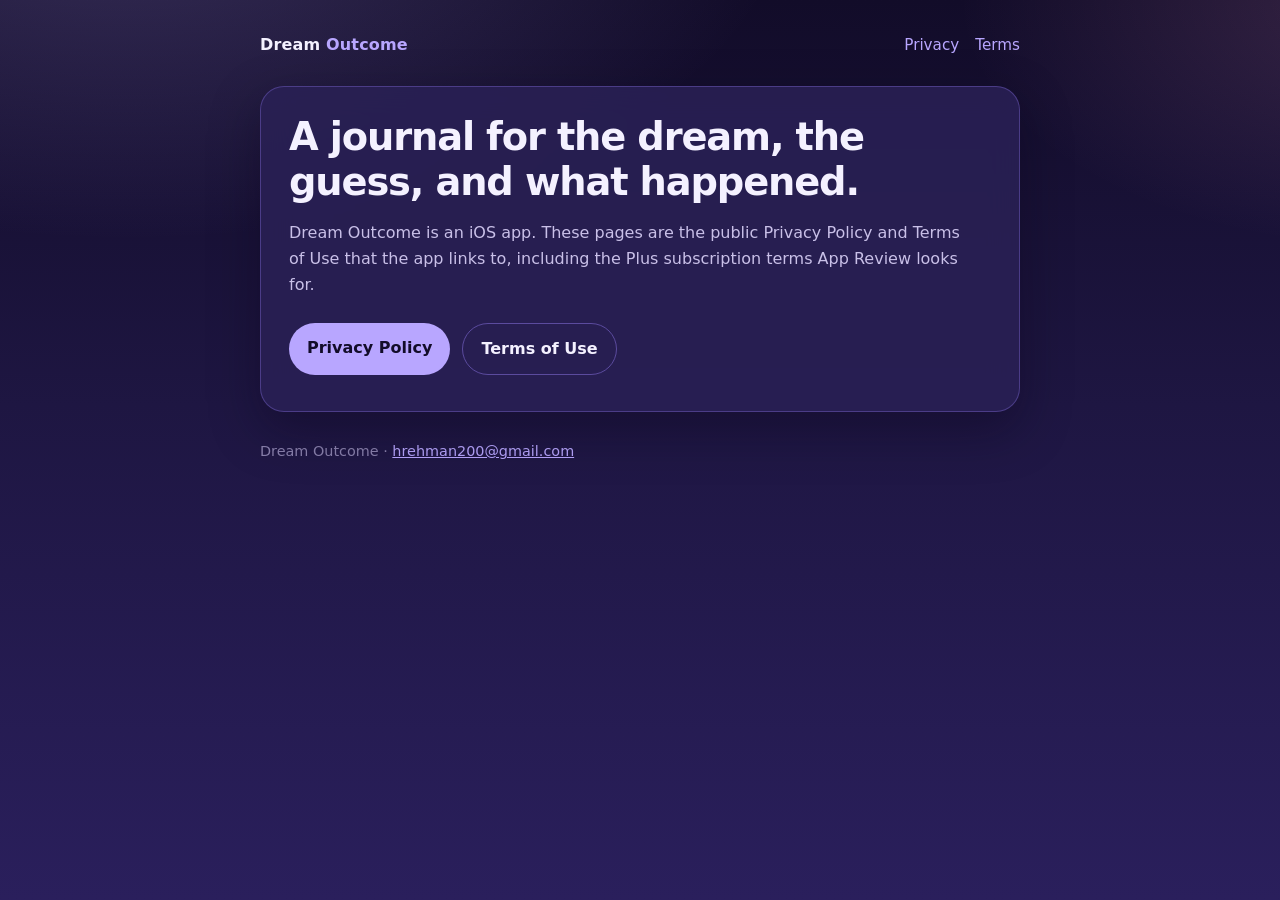
==== index.html @ 99c3876a "Publish Dream Outcome privacy policy and terms of use." ====
<!DOCTYPE html>
<html lang="en">
<head>
  <meta charset="utf-8">
  <meta name="viewport" content="width=device-width, initial-scale=1">
  <title>Dream Outcome</title>
  <meta name="description" content="Legal pages for the Dream Outcome iOS app.">
  <link rel="canonical" href="https://hrehman200.github.io/">
  <link rel="stylesheet" href="styles.css">
</head>
<body>
  <div class="wrap">
    <header class="masthead">
      <a class="wordmark" href="index.html">Dream <span>Outcome</span></a>
      <nav>
        <a href="privacy.html">Privacy</a>
        <a href="terms.html">Terms</a>
      </nav>
    </header>
    <main class="card hero">
      <h1>A journal for the dream, the guess, and what happened.</h1>
      <p>Dream Outcome is an iOS app. These pages are the public Privacy Policy and Terms of Use that the app links to, including the Plus subscription terms App Review looks for.</p>
      <div class="actions">
        <a class="button" href="privacy.html">Privacy Policy</a>
        <a class="button secondary" href="terms.html">Terms of Use</a>
      </div>
    </main>
    <footer>Dream Outcome · <a href="mailto:hrehman200@gmail.com">hrehman200@gmail.com</a></footer>
  </div>
</body>
</html>
---- styles.css ----
:root {
  --deep-night: #120c29;
  --night: #1e1642;
  --midnight: #2a1f5c;
  --lavender: #b8a6ff;
  --periwinkle: #8fa8ff;
  --peach: #ffb59e;
  --mint: #9ce8d0;
  --butter: #ffe1a8;
  --ink: #f4f1ff;
  --ink-soft: #c9c0e8;
  --ink-faint: #8b82ae;
  --card: #2a2055;
  --card-stroke: #5b4b9e;
}

* { box-sizing: border-box; }

html, body {
  margin: 0;
  min-height: 100%;
}

body {
  color: var(--ink);
  background:
    radial-gradient(1200px 600px at 10% -10%, rgba(184, 166, 255, 0.22), transparent 55%),
    radial-gradient(900px 500px at 110% 0%, rgba(255, 166, 213, 0.16), transparent 50%),
    linear-gradient(180deg, var(--deep-night), var(--night) 45%, var(--midnight));
  font-family: ui-rounded, "SF Pro Rounded", "Hiragino Maru Gothic ProN", system-ui, sans-serif;
  line-height: 1.65;
}

a { color: var(--lavender); }
a:hover { color: var(--butter); }

.wrap {
  width: min(760px, calc(100% - 40px));
  margin: 0 auto;
  padding: 32px 0 80px;
}

.masthead {
  display: flex;
  align-items: baseline;
  justify-content: space-between;
  gap: 16px;
  margin-bottom: 28px;
}

.wordmark {
  color: var(--ink);
  text-decoration: none;
  font-weight: 700;
  letter-spacing: 0.01em;
}

.wordmark span { color: var(--lavender); }

nav {
  display: flex;
  gap: 16px;
  font-size: 0.95rem;
}

nav a { text-decoration: none; }
nav a[aria-current="page"] {
  color: var(--mint);
  text-decoration: underline;
  text-underline-offset: 4px;
}

.card {
  background: color-mix(in srgb, var(--card) 88%, transparent);
  border: 1px solid color-mix(in srgb, var(--card-stroke) 70%, transparent);
  border-radius: 24px;
  padding: 28px 28px 36px;
  box-shadow: 0 18px 50px rgba(8, 4, 24, 0.35);
  backdrop-filter: blur(16px);
}

h1 {
  margin: 0 0 8px;
  font-size: clamp(1.8rem, 4vw, 2.4rem);
  letter-spacing: -0.03em;
  line-height: 1.15;
}

.lede {
  color: var(--ink-faint);
  margin: 0 0 28px;
}

article h2 {
  margin: 2rem 0 0.7rem;
  font-size: 1.2rem;
  color: var(--butter);
}

article p, article li { color: var(--ink-soft); }
article p { margin: 0.75rem 0; }
article ul { padding-left: 1.2rem; }
article li { margin: 0.35rem 0; }
article strong { color: var(--ink); }
article em { color: var(--peach); font-style: italic; }
article code {
  font-family: ui-monospace, SFMono-Regular, Menlo, monospace;
  font-size: 0.92em;
  color: var(--mint);
}

.hero h1 { margin-bottom: 12px; }
.hero p { color: var(--ink-soft); max-width: 42rem; }
.actions {
  display: flex;
  flex-wrap: wrap;
  gap: 12px;
  margin-top: 24px;
}

.button {
  display: inline-block;
  padding: 12px 18px;
  border-radius: 999px;
  background: var(--lavender);
  color: var(--deep-night);
  text-decoration: none;
  font-weight: 700;
}

.button.secondary {
  background: transparent;
  color: var(--ink);
  border: 1px solid var(--card-stroke);
}

footer {
  margin-top: 28px;
  color: var(--ink-faint);
  font-size: 0.9rem;
}

@media (max-width: 560px) {
  .masthead { flex-direction: column; align-items: flex-start; }
  .card { padding: 22px 18px 28px; }
}
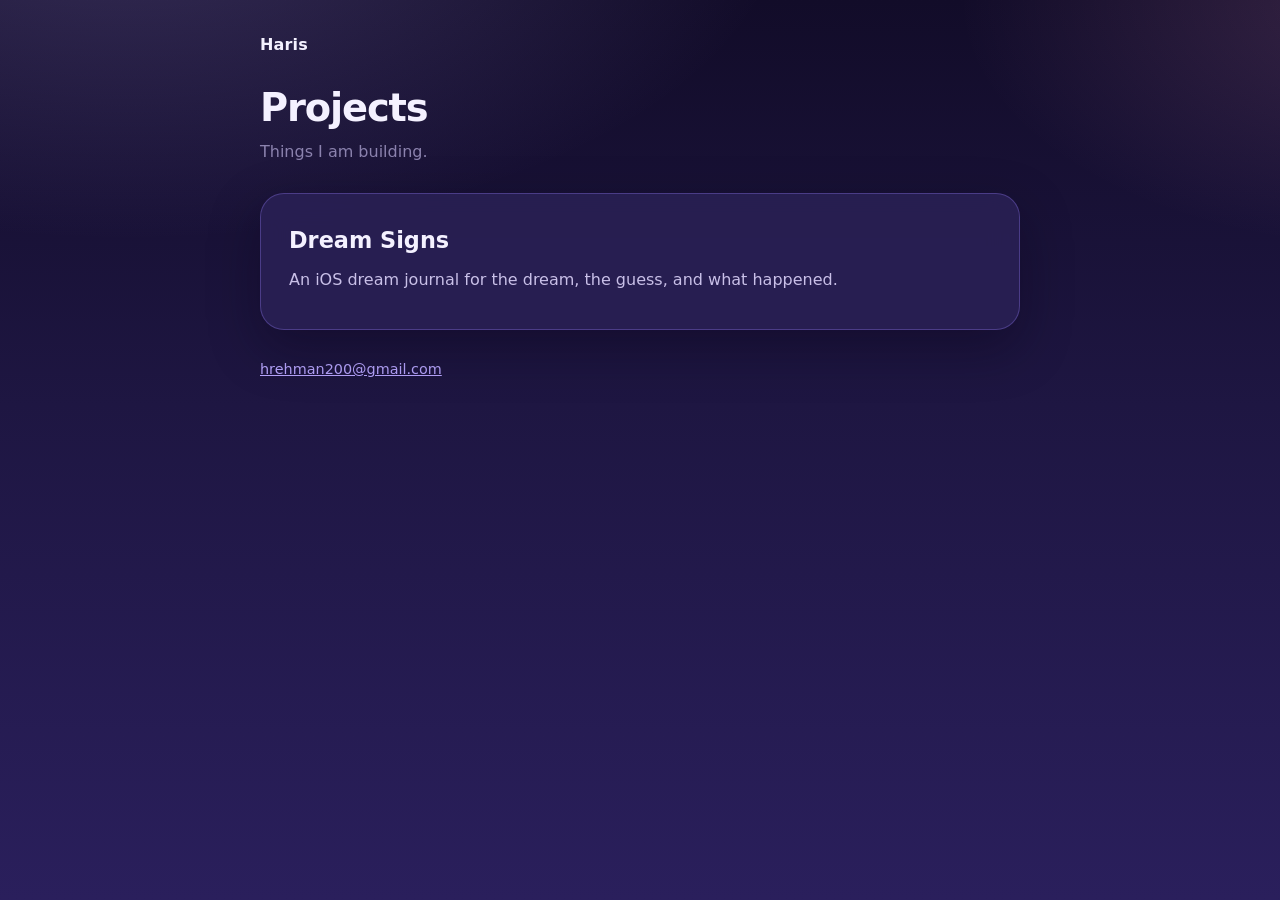
==== commit ce9de341: "Update project pages" ====
--- a/index.html
+++ b/index.html
@@ -3,29 +3,27 @@
 <head>
   <meta charset="utf-8">
   <meta name="viewport" content="width=device-width, initial-scale=1">
-  <title>Dream Outcome</title>
-  <meta name="description" content="Legal pages for the Dream Outcome iOS app.">
+  <title>Haris · Projects</title>
+  <meta name="description" content="Projects by Haris, including Dream Signs.">
   <link rel="canonical" href="https://hrehman200.github.io/">
   <link rel="stylesheet" href="styles.css">
 </head>
 <body>
   <div class="wrap">
     <header class="masthead">
-      <a class="wordmark" href="index.html">Dream <span>Outcome</span></a>
-      <nav>
-        <a href="privacy.html">Privacy</a>
-        <a href="terms.html">Terms</a>
-      </nav>
+      <a class="wordmark" href="index.html">Haris</a>
     </header>
-    <main class="card hero">
-      <h1>A journal for the dream, the guess, and what happened.</h1>
-      <p>Dream Outcome is an iOS app. These pages are the public Privacy Policy and Terms of Use that the app links to, including the Plus subscription terms App Review looks for.</p>
-      <div class="actions">
-        <a class="button" href="privacy.html">Privacy Policy</a>
-        <a class="button secondary" href="terms.html">Terms of Use</a>
+    <main>
+      <h1>Projects</h1>
+      <p class="lede">Things I am building.</p>
+      <div class="projects">
+        <a class="card project" href="dreamoutcome/">
+          <h2>Dream Signs</h2>
+          <p>An iOS dream journal for the dream, the guess, and what happened.</p>
+        </a>
       </div>
     </main>
-    <footer>Dream Outcome · <a href="mailto:hrehman200@gmail.com">hrehman200@gmail.com</a></footer>
+    <footer><a href="mailto:hrehman200@gmail.com">hrehman200@gmail.com</a></footer>
   </div>
 </body>
 </html>
--- a/styles.css
+++ b/styles.css
@@ -109,6 +109,34 @@
   color: var(--mint);
 }
 
+.projects {
+  display: grid;
+  gap: 16px;
+}
+
+.project {
+  display: block;
+  color: inherit;
+  text-decoration: none;
+  transition: transform 160ms ease, border-color 160ms ease;
+}
+
+.project h2 {
+  margin: 0 0 8px;
+  font-size: 1.4rem;
+  color: var(--ink);
+}
+
+.project p {
+  margin: 0;
+  color: var(--ink-soft);
+}
+
+.project:hover {
+  transform: translateY(-2px);
+  border-color: var(--lavender);
+}
+
 .hero h1 { margin-bottom: 12px; }
 .hero p { color: var(--ink-soft); max-width: 42rem; }
 .actions {
